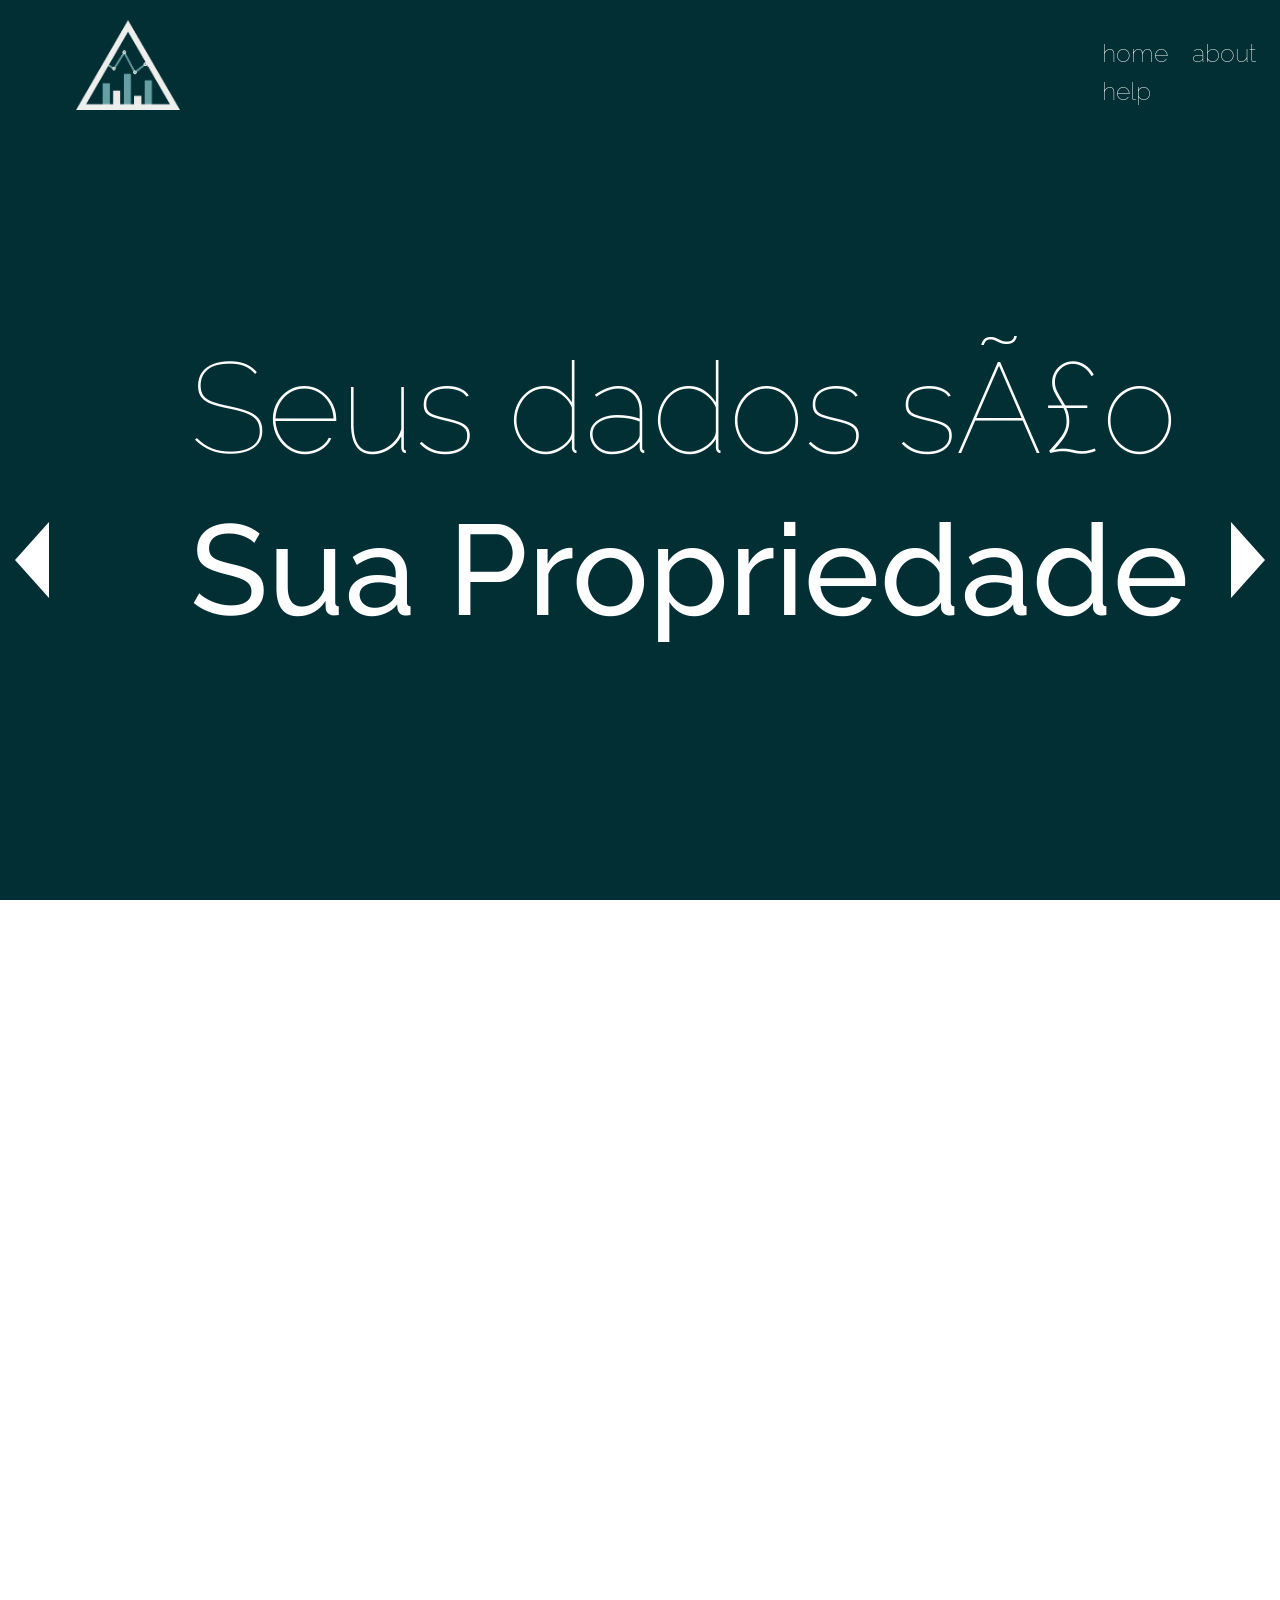
==== index.html @ 15b60ea2 "Initial commit" ====
<!DOCTYPE html><html lang=pt>
<head>
	
	<title>Projeto Site Puc</title>
	<link rel="stylesheet" href="https://stackpath.bootstrapcdn.com/bootstrap/4.3.1/css/bootstrap.min.css" integrity="sha384-ggOyR0iXCbMQv3Xipma34MD+dH/1fQ784/j6cY/iJTQUOhcWr7x9JvoRxT2MZw1T" crossorigin="anonymous">
	<link rel="stylesheet" type="text/css" href="estilos.css">
	<link rel="stylesheet" type="text/css" href="fullPage.js-master/src/fullpage.css">
	<link href="https://fonts.googleapis.com/css?family=Raleway:100,200,400,500,700&display=swap" rel="stylesheet">
	
	<link rel="apple-touch-icon" sizes="57x57" href="icons/apple-icon-57x57.png">
	<link rel="apple-touch-icon" sizes="60x60" href="icons/apple-icon-60x60.png">
	<link rel="apple-touch-icon" sizes="72x72" href="icons/apple-icon-72x72.png">
	<link rel="apple-touch-icon" sizes="76x76" href="icons/apple-icon-76x76.png">
	<link rel="apple-touch-icon" sizes="114x114" href="icons/apple-icon-114x114.png">
	<link rel="apple-touch-icon" sizes="120x120" href="icons/apple-icon-120x120.png">
	<link rel="apple-touch-icon" sizes="144x144" href="icons/apple-icon-144x144.png">
	<link rel="apple-touch-icon" sizes="152x152" href="icons/apple-icon-152x152.png">
	<link rel="apple-touch-icon" sizes="180x180" href="icons/apple-icon-180x180.png">
	<link rel="icon" type="image/png" sizes="192x192"  href="icons/android-icon-192x192.png">
	<link rel="icon" type="image/png" sizes="32x32" href="icons/favicon-32x32.png">
	<link rel="icon" type="image/png" sizes="96x96" href="icons/favicon-96x96.png">
	<link rel="icon" type="image/png" sizes="16x16" href="icons/favicon-16x16.png">
	<link rel="manifest" href="icons/manifest.json">
	<meta name="msapplication-TileColor" content="#ffffff">
	<meta name="msapplication-TileImage" content="icons/ms-icon-144x144.png">
	<meta name="theme-color" content="#ffffff">
	
</head>
<body>

<div class="header row">	
		  <div class="col-6 logo col-xl-2">
			    <img src="logosite.png" class="logo">
		  </div>
		  <div class="col-6 lista xl-9 col-xl-2  offset-xl-8">
				<a class="menul" href="#">home</a>
				<a class="menul" href="#">about</a>
				<a class="menul" href="#">help</a>
		  </div>	
</div>

<div id="fullpage">
	
    <div class="section active" id="section0">
    	

        <div class="slide active" id="slide1">
            <div class="intro">
                <div class="col- cover intro">
	
					<div class="titulo">
						<h1 class="dados">Seus dados são</h1>
						<h1 class="dados2">Sua Propriedade</h1>
					</div>

				</div>	
            </div>
        </div>
        <div class="slide" id="slide2">
            <div class="col- cover">
	
					<div class="titulo">
						<h1 class="dados">Empresas estão te</h1>
						<h1 class="dados2">Espionando</h1>
					</div>

				</div>	
        </div>
        <div class="slide" id="slide3">
            <div class="col- cover">
	
					<div class="titulo">
						<h1 class="dados">Não seja mais uma</h1>
						<h1 class="dados2">Vítima de vazamentos</h1>
					</div>

				</div>	
        </div>

    </div>
	
	<div class="section active" id="section1">
		<div class="row parte2">
		
		<div class="col-6 menu-lateral col-xl-3">
			<div>
				<img src="logosite.png" class="logo-lateral">
			</div>
		<div class="col-6 lista-lateral col-xl-6 offset-xl-2">
			
		  <a class="menu-lateral-l" href="#"><p class="menul-1">home</p></a>
		  <a class="menu-lateral-l" href="#"><p class="menul-2">about</p></a>
		  <a class="menu-lateral-l" href="#"><p class="menul-3">help</p></a>
	
		</div>
			  </div>
				
	<div class="col-6 texto offset-xl-0 col-xl-9"> 
		
	  <div class="topico">
		  <h2 class="col-xl-2 text-center"> Dados </h2>
			
		</div>
	  <h1>O que são dados?</h1>
		
		<div class="subtexto row"> 
		  <p class="col-xl-5">Um dado é o registro do atributo de um ente, objeto ou fenômeno onde registro indica o ato de registrar, ou seja, é a gravação ou a impressão de caracteres ou símbolos que tenham um significado em algum documento ou suporte físico. A palavra Dado vem do latim Datum que usado como substantivo significa "presente" no sentido de algo que foi oferecido ou dado. </p>
		  <p class="col-xl-7"><b> </b></p>
		  <p class="col-xl-5">Existem dois tipos de dados: estruturados e não estruturados. Os dados estruturados, que são dados formatados, organizados em tabelas - linhas e colunas - e são facilmente processados. geralmente é utilizado um sistema gerenciador de banco de dados para armazenar esse tipo de dado, um exemplo são os dados gerados por aplicações empresariais. Os dados não estruturados não possuem uma formatação específica e são mais difíceis de serem processados. Por exemplo, mensagens de email, imagens, documentos de texto, mensagens em redes sociais.</p>
			<div class="col-6 offset-xl-0 col-xl-7"><img src="vetores.png" class="cadeado"></div>
	  </div>
		
  </div>
	
	
		
</div>
	</div>
</div>
	
	

	
	
	

<script src="fullPage.js-master/vendors/easings.min.js"></script>
<script src="fullPage.js-master/vendors/scrolloverflow.min.js"></script>

<script src="fullPage.js-master/src/fullpage.js"></script>
<script>
    var myFullpage = new fullpage('#fullpage', {
        sectionsColor: ['#012F34', '#FFFFF', '#7BAABE', 'whitesmoke', '#ccddff'],
        anchors: ['firstPage', 'secondPage', '3rdPage', '4thpage', 'lastPage'],
        menu: '#menu',
        lazyLoad: true
    });
</script>
</body>
</html>
---- estilos.css ----
body {
	margin: 0;
	margin-top: 0;
	padding: 0;
}

.bloco {
	background: #EFEFEF;
	display: flex;
	flex-direction: row-reverse;
	height: 800px;
}


.cadeado {
	padding-top:76px;
	width: 100%;
}

.dados{
	color: #FFFFFF;
	font-family: Raleway;
	font-weight: 1;
	font-size: 128px;
	padding-left: 190px;
	
}

.dados2{
	color: #FFFFFF;
	font-family: Raleway;
	font-size: 128px;
	margin-bottom: 100px;
	padding-top: -98px;
	font-weight: medium;
	padding-left: 190px;

}

.header {
	background-color: #012F34;
	height: 110px;
	margin: 0;
}

.menul {
	padding-left: 20px;
	padding-top: 20px;
	color: white;
	font-family: Raleway;
	font-size: 25px;
	font-weight: 1;
	text-decoration: none;
}

.menul-1 {
}

.menul-2 {
	padding-top: 70px;
}

.menul-3 {
	padding-top: 70px;
}

.menu-lateral {
	background: #012F34;
	padding-top: 133px;
	height: 1080px;
}

.menu-lateral-l {
	padding-left: 65px;
	color: white;
	font-family: Raleway;
	font-size: 25px;
	font-weight: 1;
	text-decoration: none;
}

.parte2 {

	margin: 0;
}

.logo {
	padding-top: 10px;
	padding-left: 38px;
	height: 100px;
}

.logo-l {
	padding-top: 75px;
}

.logo-lateral {
	height: 100px;
	padding-left: 80px;
	
}

.lista {
	height: 50px;
	padding-top; 20px;
	margin-top: 35px;
	
}

.lista-lateral {
	padding-top: 173px;
	height: 700px;
}

.subtexto {
	font-size: 20px;
	padding-top: 70px;
}

.texto {
	padding-top: 100px;
	font-family: Georgia;
	font-size: 43px;
	padding-left: 100px;
	
}


.texto h1 {
	padding-top: 89px;
}


.titulo {
	align-self: center;
	background: #012F34;
	margin: 0;
	margin-top: 0;
	padding-top: 0px;
	padding-bottom: 40px;
	position: relative;
    top: 0px;
    left: 0px;
	
}

.topico {
	padding-top: 0px;
}

.topico h2 {
	align-self: center;
	background: #94BCC1;
	color: #EFEFEF;
	font-family: Raleway;
	font-size: 45px;
	font-weight: regular;
}
---- fullPage.js-master/src/fullpage.css ----
/*!
 * fullPage 3.0.7
 * https://github.com/alvarotrigo/fullPage.js
 *
 * @license GPLv3 for open source use only
 * or Fullpage Commercial License for commercial use
 * http://alvarotrigo.com/fullPage/pricing/
 *
 * Copyright (C) 2018 http://alvarotrigo.com/fullPage - A project by Alvaro Trigo
 */
html.fp-enabled,
.fp-enabled body {
    margin: 0;
    padding: 0;
    overflow:hidden;

    /*Avoid flicker on slides transitions for mobile phones #336 */
    -webkit-tap-highlight-color: rgba(0,0,0,0);
}
.fp-section {
    position: relative;
    -webkit-box-sizing: border-box; /* Safari<=5 Android<=3 */
    -moz-box-sizing: border-box; /* <=28 */
    box-sizing: border-box;
}
.fp-slide {
    float: left;
}
.fp-slide, .fp-slidesContainer {
    height: 100%;
    display: block;
}
.fp-slides {
    z-index:1;
    height: 100%;
    overflow: hidden;
    position: relative;
    -webkit-transition: all 0.3s ease-out; /* Safari<=6 Android<=4.3 */
    transition: all 0.3s ease-out;
}
.fp-section.fp-table, .fp-slide.fp-table {
    display: table;
    table-layout:fixed;
    width: 100%;
}
.fp-tableCell {
    display: table-cell;
    vertical-align: middle;
    width: 100%;
    height: 100%;
}
.fp-slidesContainer {
    float: left;
    position: relative;
}
.fp-controlArrow {
    -webkit-user-select: none; /* webkit (safari, chrome) browsers */
    -moz-user-select: none; /* mozilla browsers */
    -khtml-user-select: none; /* webkit (konqueror) browsers */
    -ms-user-select: none; /* IE10+ */
    position: absolute;
    z-index: 4;
    top: 50%;
    cursor: pointer;
    width: 0;
    height: 0;
    border-style: solid;
    margin-top: -38px;
    -webkit-transform: translate3d(0,0,0);
    -ms-transform: translate3d(0,0,0);
    transform: translate3d(0,0,0);
}
.fp-controlArrow.fp-prev {
    left: 15px;
    width: 0;
    border-width: 38.5px 34px 38.5px 0;
    border-color: transparent #fff transparent transparent;
}
.fp-controlArrow.fp-next {
    right: 15px;
    border-width: 38.5px 0 38.5px 34px;
    border-color: transparent transparent transparent #fff;
}
.fp-scrollable {
    overflow: hidden;
    position: relative;
}
.fp-scroller{
    overflow: hidden;
}
.iScrollIndicator{
    border: 0 !important;
}
.fp-notransition {
    -webkit-transition: none !important;
    transition: none !important;
}
#fp-nav {
    position: fixed;
    z-index: 100;
    margin-top: -32px;
    top: 50%;
    opacity: 1;
    -webkit-transform: translate3d(0,0,0);
}
#fp-nav.fp-right {
    right: 17px;
}
#fp-nav.fp-left {
    left: 17px;
}
.fp-slidesNav{
    position: absolute;
    z-index: 4;
    opacity: 1;
    -webkit-transform: translate3d(0,0,0);
    -ms-transform: translate3d(0,0,0);
    transform: translate3d(0,0,0);
    left: 0 !important;
    right: 0;
    margin: 0 auto !important;
}
.fp-slidesNav.fp-bottom {
    bottom: 17px;
}
.fp-slidesNav.fp-top {
    top: 17px;
}
#fp-nav ul,
.fp-slidesNav ul {
  margin: 0;
  padding: 0;
}
#fp-nav ul li,
.fp-slidesNav ul li {
    display: block;
    width: 14px;
    height: 13px;
    margin: 7px;
    position:relative;
}
.fp-slidesNav ul li {
    display: inline-block;
}
#fp-nav ul li a,
.fp-slidesNav ul li a {
    display: block;
    position: relative;
    z-index: 1;
    width: 100%;
    height: 100%;
    cursor: pointer;
    text-decoration: none;
}
#fp-nav ul li a.active span,
.fp-slidesNav ul li a.active span,
#fp-nav ul li:hover a.active span,
.fp-slidesNav ul li:hover a.active span{
    height: 12px;
    width: 12px;
    margin: -6px 0 0 -6px;
    border-radius: 100%;
 }
#fp-nav ul li a span,
.fp-slidesNav ul li a span {
    border-radius: 50%;
    position: absolute;
    z-index: 1;
    height: 4px;
    width: 4px;
    border: 0;
    background: #333;
    left: 50%;
    top: 50%;
    margin: -2px 0 0 -2px;
    -webkit-transition: all 0.1s ease-in-out;
    -moz-transition: all 0.1s ease-in-out;
    -o-transition: all 0.1s ease-in-out;
    transition: all 0.1s ease-in-out;
}
#fp-nav ul li:hover a span,
.fp-slidesNav ul li:hover a span{
    width: 10px;
    height: 10px;
    margin: -5px 0px 0px -5px;
}
#fp-nav ul li .fp-tooltip {
    position: absolute;
    top: -2px;
    color: #fff;
    font-size: 14px;
    font-family: arial, helvetica, sans-serif;
    white-space: nowrap;
    max-width: 220px;
    overflow: hidden;
    display: block;
    opacity: 0;
    width: 0;
    cursor: pointer;
}
#fp-nav ul li:hover .fp-tooltip,
#fp-nav.fp-show-active a.active + .fp-tooltip {
    -webkit-transition: opacity 0.2s ease-in;
    transition: opacity 0.2s ease-in;
    width: auto;
    opacity: 1;
}
#fp-nav ul li .fp-tooltip.fp-right {
    right: 20px;
}
#fp-nav ul li .fp-tooltip.fp-left {
    left: 20px;
}
.fp-auto-height.fp-section,
.fp-auto-height .fp-slide,
.fp-auto-height .fp-tableCell{
    height: auto !important;
}

.fp-responsive .fp-auto-height-responsive.fp-section,
.fp-responsive .fp-auto-height-responsive .fp-slide,
.fp-responsive .fp-auto-height-responsive .fp-tableCell {
    height: auto !important;
}

/*Only display content to screen readers*/
.fp-sr-only{
    position: absolute;
    width: 1px;
    height: 1px;
    padding: 0;
    overflow: hidden;
    clip: rect(0, 0, 0, 0);
    white-space: nowrap;
    border: 0;
}
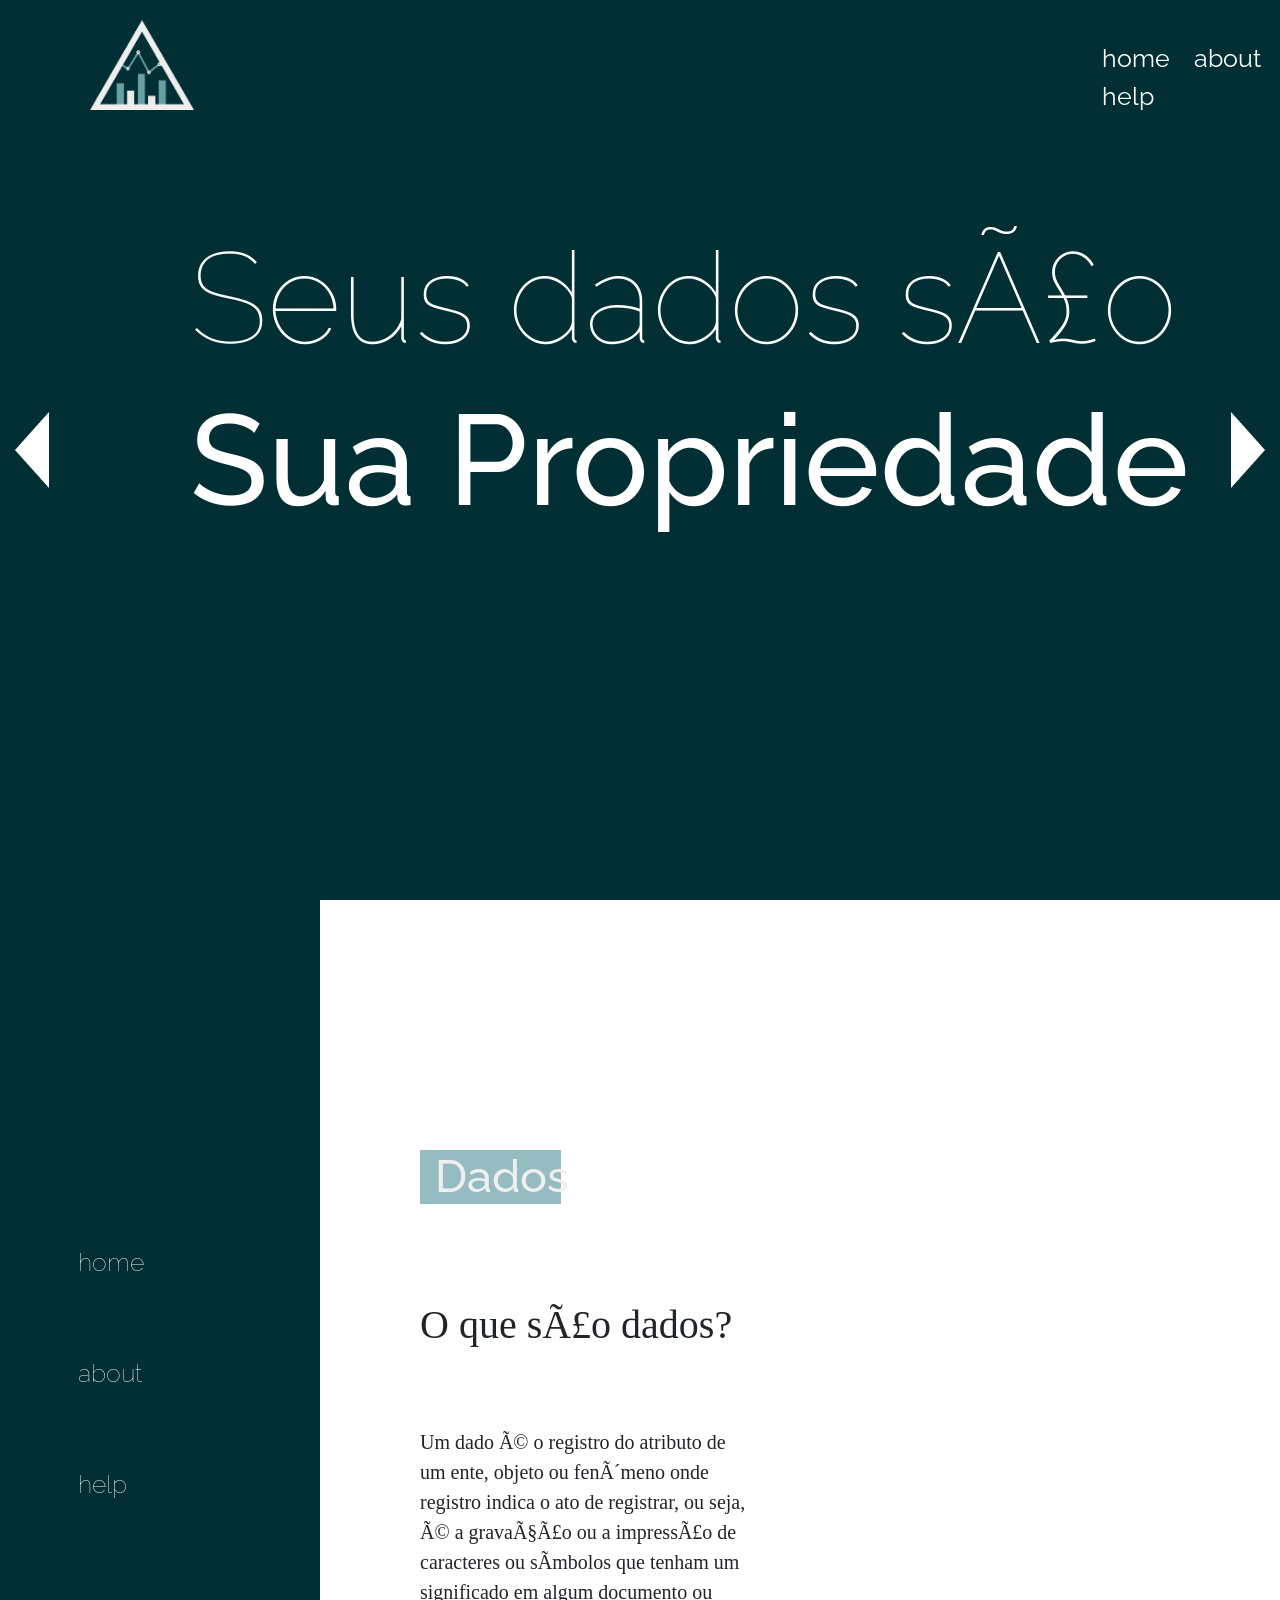
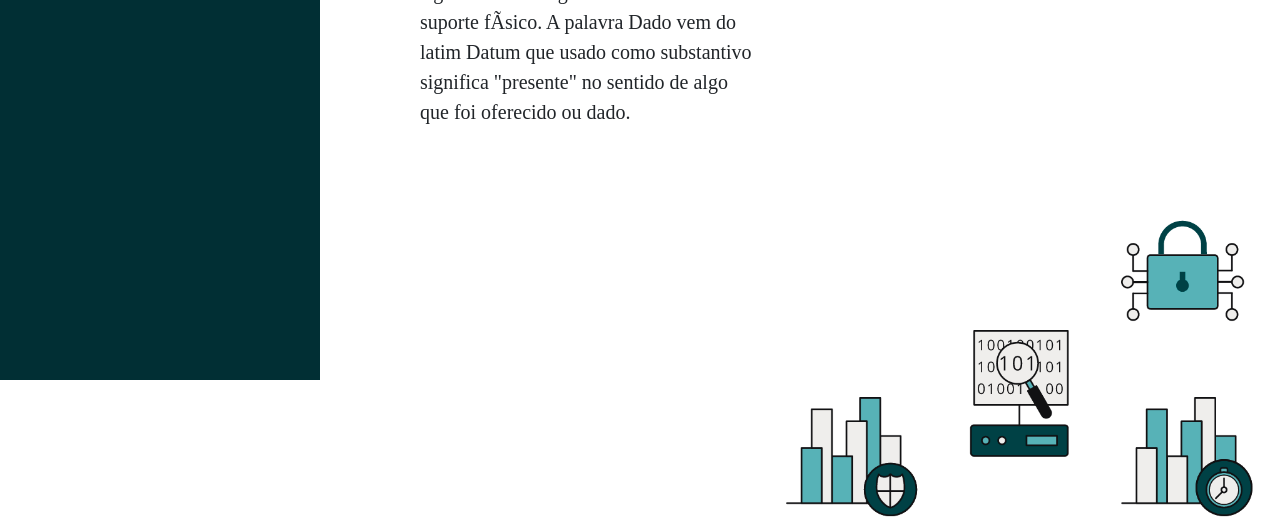
==== commit 96c2bd7b: "Melhorias na organização e no layout" ====
--- a/index.html
+++ b/index.html
@@ -26,21 +26,20 @@
 	<meta name="theme-color" content="#ffffff">
 	
 </head>
-<body>
+<body class="dragscroll">
 
-<div class="header row">	
+<div class="header row" id="header">	
 		  <div class="col-6 logo col-xl-2">
-			    <img src="logosite.png" class="logo">
+			    <img src="img/logosite.png" class="logo">
 		  </div>
 		  <div class="col-6 lista xl-9 col-xl-2  offset-xl-8">
 				<a class="menul" href="#">home</a>
-				<a class="menul" href="#">about</a>
+				<a class="menul" href="#secondPage">about</a>
 				<a class="menul" href="#">help</a>
 		  </div>	
 </div>
 
 <div id="fullpage">
-	
     <div class="section active" id="section0">
     	
 
@@ -83,9 +82,6 @@
 		<div class="row parte2">
 		
 		<div class="col-6 menu-lateral col-xl-3">
-			<div>
-				<img src="logosite.png" class="logo-lateral">
-			</div>
 		<div class="col-6 lista-lateral col-xl-6 offset-xl-2">
 			
 		  <a class="menu-lateral-l" href="#"><p class="menul-1">home</p></a>
@@ -102,12 +98,11 @@
 			
 		</div>
 	  <h1>O que são dados?</h1>
-		
 		<div class="subtexto row"> 
 		  <p class="col-xl-5">Um dado é o registro do atributo de um ente, objeto ou fenômeno onde registro indica o ato de registrar, ou seja, é a gravação ou a impressão de caracteres ou símbolos que tenham um significado em algum documento ou suporte físico. A palavra Dado vem do latim Datum que usado como substantivo significa "presente" no sentido de algo que foi oferecido ou dado. </p>
 		  <p class="col-xl-7"><b> </b></p>
-		  <p class="col-xl-5">Existem dois tipos de dados: estruturados e não estruturados. Os dados estruturados, que são dados formatados, organizados em tabelas - linhas e colunas - e são facilmente processados. geralmente é utilizado um sistema gerenciador de banco de dados para armazenar esse tipo de dado, um exemplo são os dados gerados por aplicações empresariais. Os dados não estruturados não possuem uma formatação específica e são mais difíceis de serem processados. Por exemplo, mensagens de email, imagens, documentos de texto, mensagens em redes sociais.</p>
-			<div class="col-6 offset-xl-0 col-xl-7"><img src="vetores.png" class="cadeado"></div>
+		  <p class="col-xl-5"></p>
+			<div class="col-6 offset-xl-0 col-xl-7"><img src="img/vetores.png" class="cadeado"></div>
 	  </div>
 		
   </div>
@@ -126,15 +121,31 @@
 
 <script src="fullPage.js-master/vendors/easings.min.js"></script>
 <script src="fullPage.js-master/vendors/scrolloverflow.min.js"></script>
+<script src="fullPage.js-master/dist/fullpage.dragAndMove.min.js"></script>
+<script src="fullPage.js-master/dist/fullpage.extensions.min.js"></script>
 
 <script src="fullPage.js-master/src/fullpage.js"></script>
 <script>
     var myFullpage = new fullpage('#fullpage', {
+        dragAndMoveKey: 'a2d1c3Rhdm8uZ2l0aHViLmlvX1dNeFpISmhaMEZ1WkUxdmRtVT1ZZDI=',
+        dragAndMove: true,
         sectionsColor: ['#012F34', '#FFFFF', '#7BAABE', 'whitesmoke', '#ccddff'],
         anchors: ['firstPage', 'secondPage', '3rdPage', '4thpage', 'lastPage'],
         menu: '#menu',
-        lazyLoad: true
+        lazyLoad: true,
+        showActiveTooltip: true,
+        scrollBar: true,
+        keyboardScrolling: true,
+        controlArrows: true,
+        recordHistory: true,
+        navigationTooltips: ['firstSlide', 'secondSlide'],
+        showActiveTooltip: true,
     });
 </script>
+    
+    
+
+    
+
 </body>
 </html>
--- a/estilos.css
+++ b/estilos.css
@@ -1,4 +1,5 @@
 body {
+    cursor: default;
 	margin: 0;
 	margin-top: 0;
 	padding: 0;
@@ -37,31 +38,46 @@
 
 }
 
+#fp-nav{
+    color: #94BCC1;
+}
+
 .header {
 	background-color: #012F34;
+    width: 100%;
+    z-index:9;
+    padding: 20px 0 0 0;
+    position: fixed;
 	height: 110px;
 	margin: 0;
+    
 }
 
 .menul {
 	padding-left: 20px;
-	padding-top: 20px;
+	padding-top: 10px;
 	color: white;
 	font-family: Raleway;
 	font-size: 25px;
-	font-weight: 1;
+	font-weight: 390;
 	text-decoration: none;
+}
+
+.lista a:hover {
+    color: white;
+    font-weight: 500;
+    text-decoration: none;
 }
 
 .menul-1 {
 }
 
 .menul-2 {
-	padding-top: 70px;
+	padding-top: 20px;
 }
 
 .menul-3 {
-	padding-top: 70px;
+	padding-top: 20px;
 }
 
 .menu-lateral {
@@ -79,31 +95,30 @@
 	text-decoration: none;
 }
 
+.nav {
+    color: aqua; 
+}
+
 .parte2 {
 
 	margin: 0;
 }
 
 .logo {
-	padding-top: 10px;
-	padding-left: 38px;
-	height: 100px;
+    margin-top: 0px;
+	padding-top: 0px;
+	padding-left: 45px;
+	height: 90px;
 }
-
 .logo-l {
 	padding-top: 75px;
 }
 
-.logo-lateral {
-	height: 100px;
-	padding-left: 80px;
-	
-}
 
 .lista {
 	height: 50px;
-	padding-top; 20px;
-	margin-top: 35px;
+	padding-top; 10px;
+	margin-top: 20px;
 	
 }
 
@@ -133,7 +148,7 @@
 
 .titulo {
 	align-self: center;
-	background: #012F34;
+
 	margin: 0;
 	margin-top: 0;
 	padding-top: 0px;
@@ -145,6 +160,7 @@
 }
 
 .topico {
+    margin-top: 150px;
 	padding-top: 0px;
 }
 
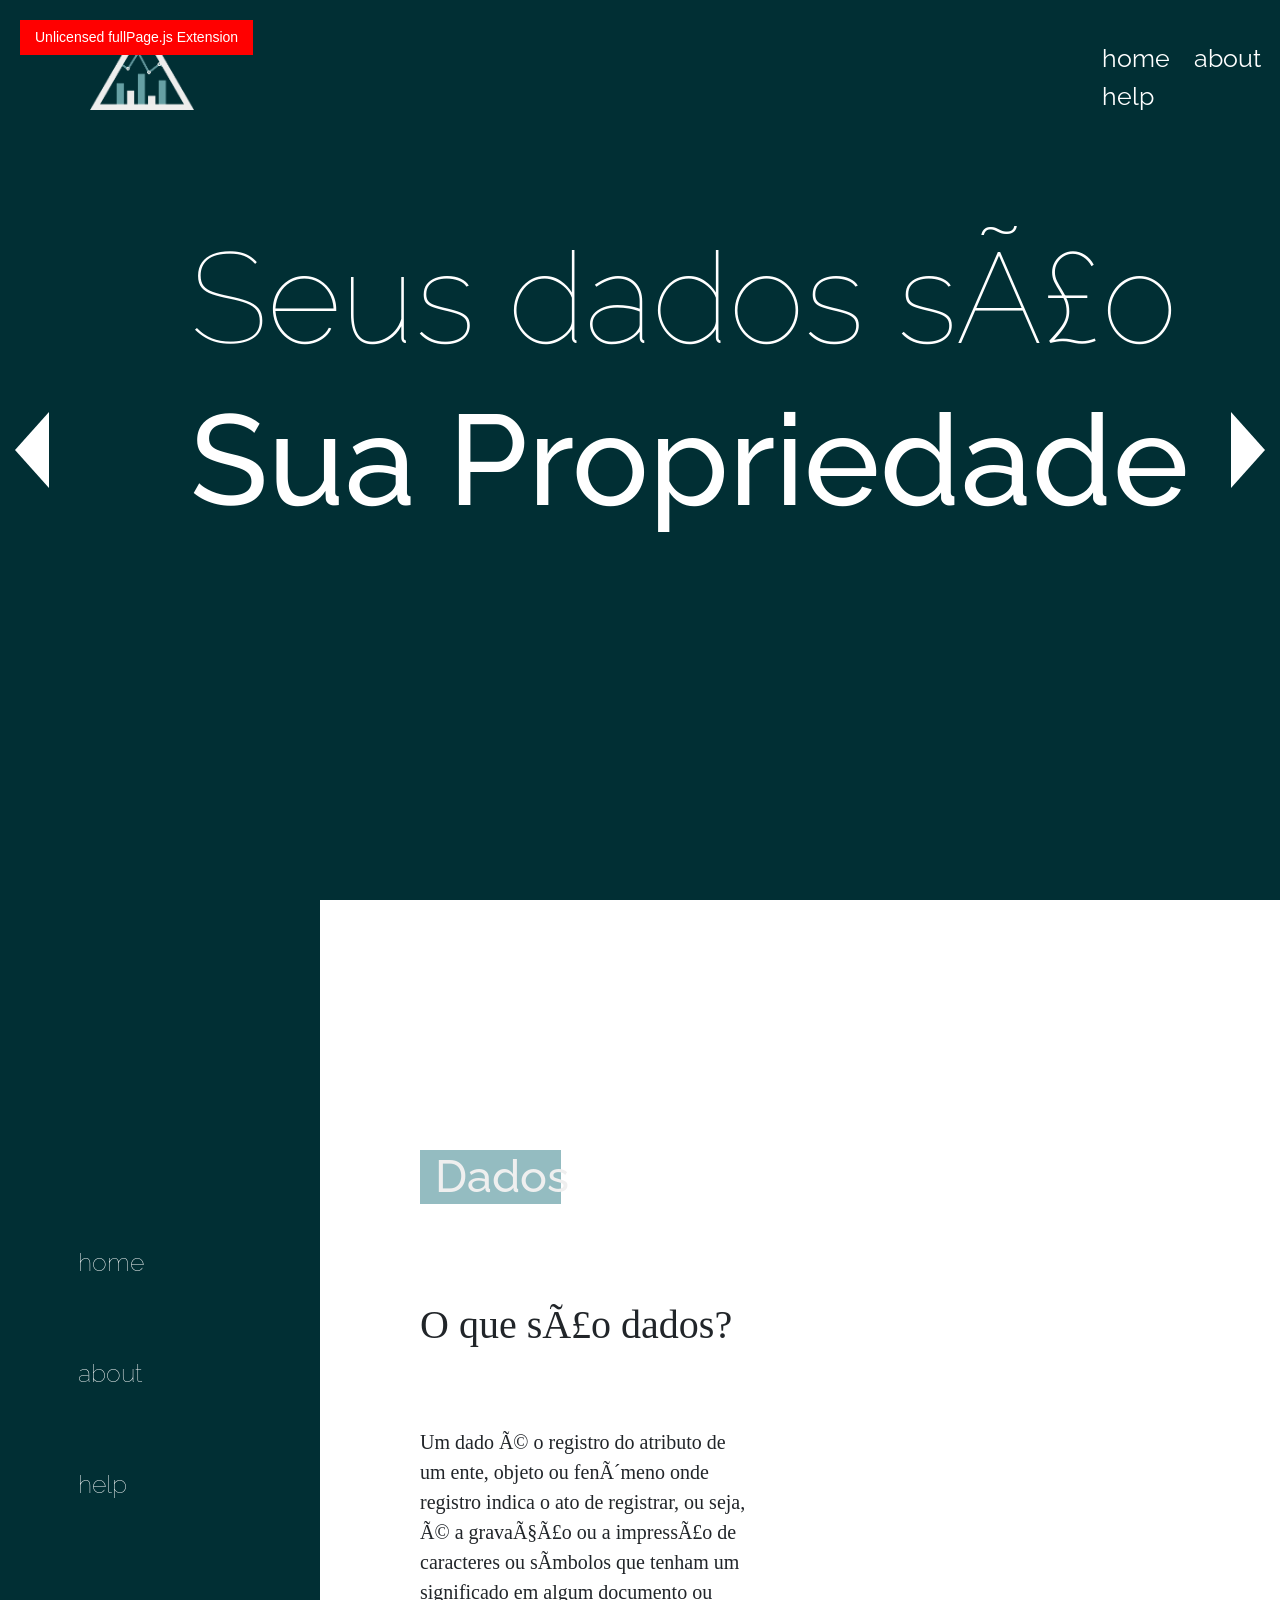
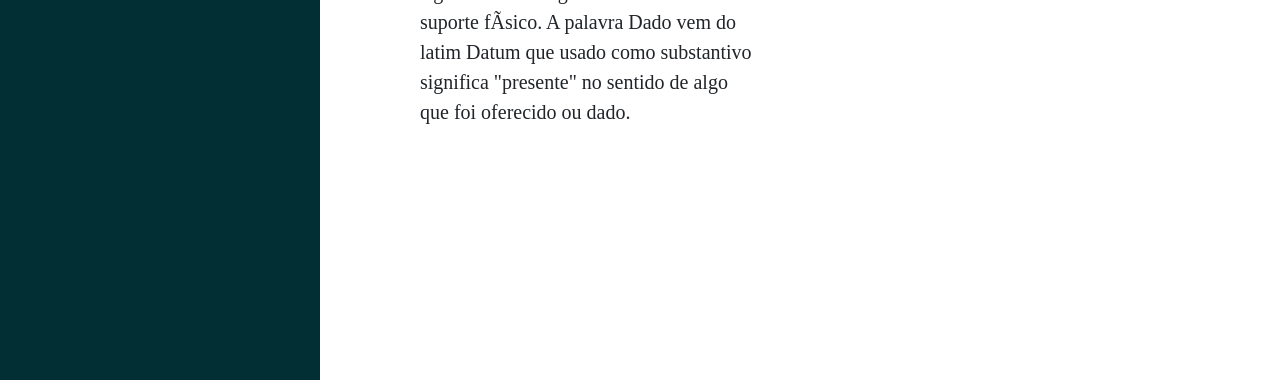
==== commit e18a8f68: "Update index.html" ====
--- a/index.html
+++ b/index.html
@@ -102,7 +102,7 @@
 		  <p class="col-xl-5">Um dado é o registro do atributo de um ente, objeto ou fenômeno onde registro indica o ato de registrar, ou seja, é a gravação ou a impressão de caracteres ou símbolos que tenham um significado em algum documento ou suporte físico. A palavra Dado vem do latim Datum que usado como substantivo significa "presente" no sentido de algo que foi oferecido ou dado. </p>
 		  <p class="col-xl-7"><b> </b></p>
 		  <p class="col-xl-5"></p>
-			<div class="col-6 offset-xl-0 col-xl-7"><img src="img/vetores.png" class="cadeado"></div>
+			<div class="col-6 offset-xl-0 col-xl-7"><img src="" class="cadeado"></div>
 	  </div>
 		
   </div>
@@ -124,11 +124,10 @@
 <script src="fullPage.js-master/dist/fullpage.dragAndMove.min.js"></script>
 <script src="fullPage.js-master/dist/fullpage.extensions.min.js"></script>
 
-<script src="fullPage.js-master/src/fullpage.js"></script>
 <script>
     var myFullpage = new fullpage('#fullpage', {
+        dragAndMove: true,
         dragAndMoveKey: 'a2d1c3Rhdm8uZ2l0aHViLmlvX1dNeFpISmhaMEZ1WkUxdmRtVT1ZZDI=',
-        dragAndMove: true,
         sectionsColor: ['#012F34', '#FFFFF', '#7BAABE', 'whitesmoke', '#ccddff'],
         anchors: ['firstPage', 'secondPage', '3rdPage', '4thpage', 'lastPage'],
         menu: '#menu',
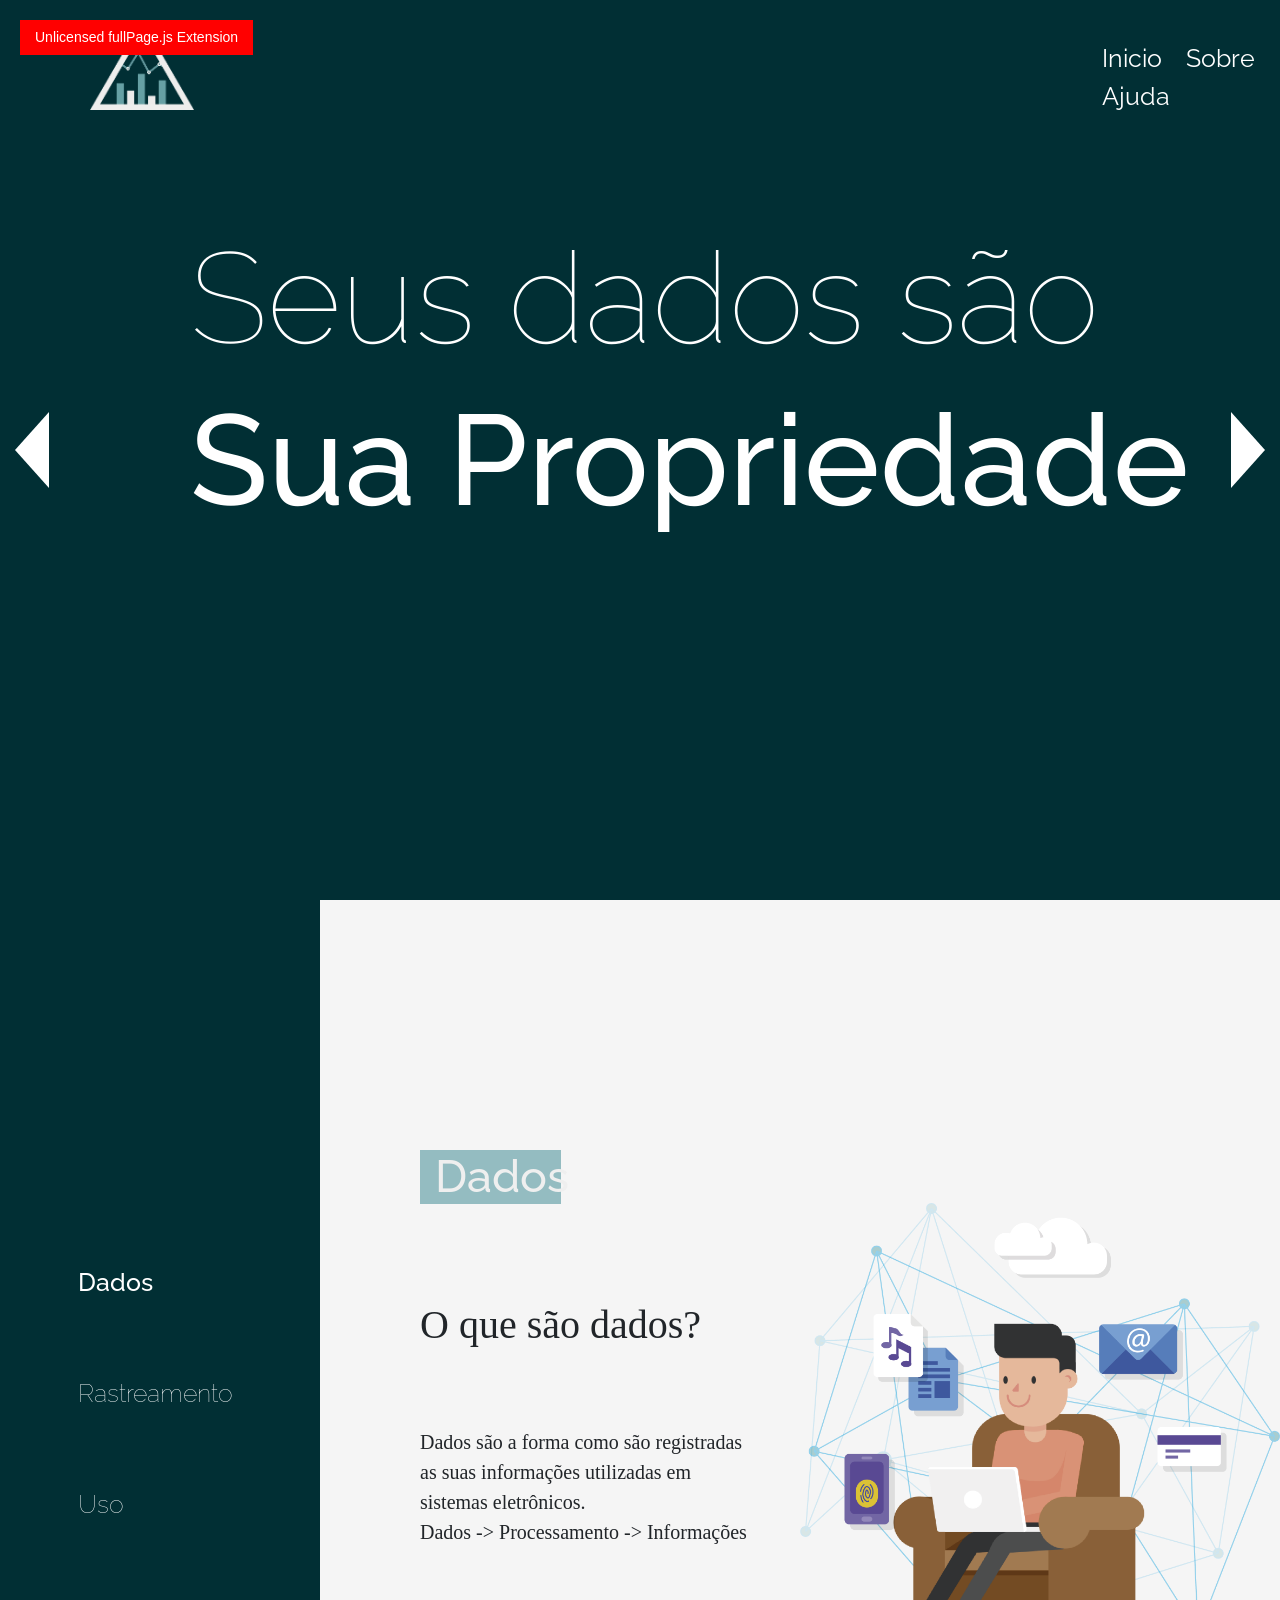
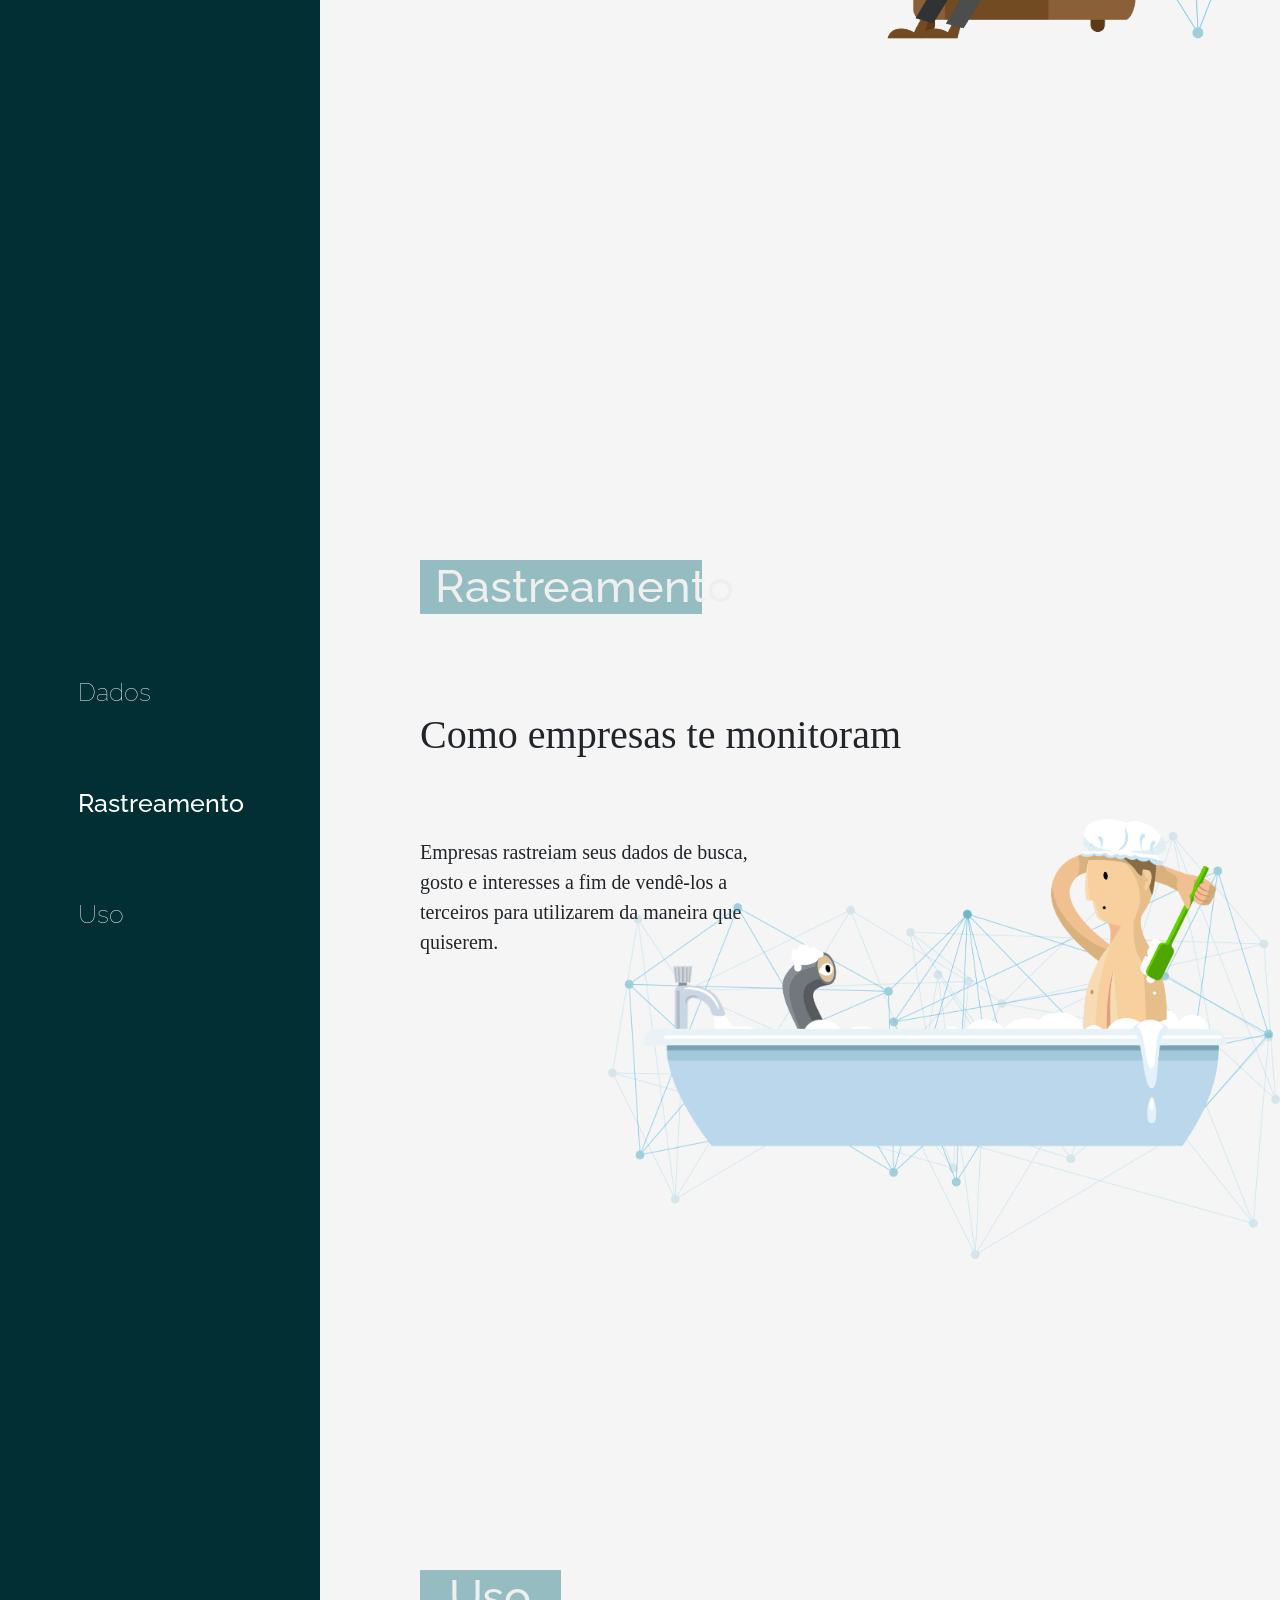
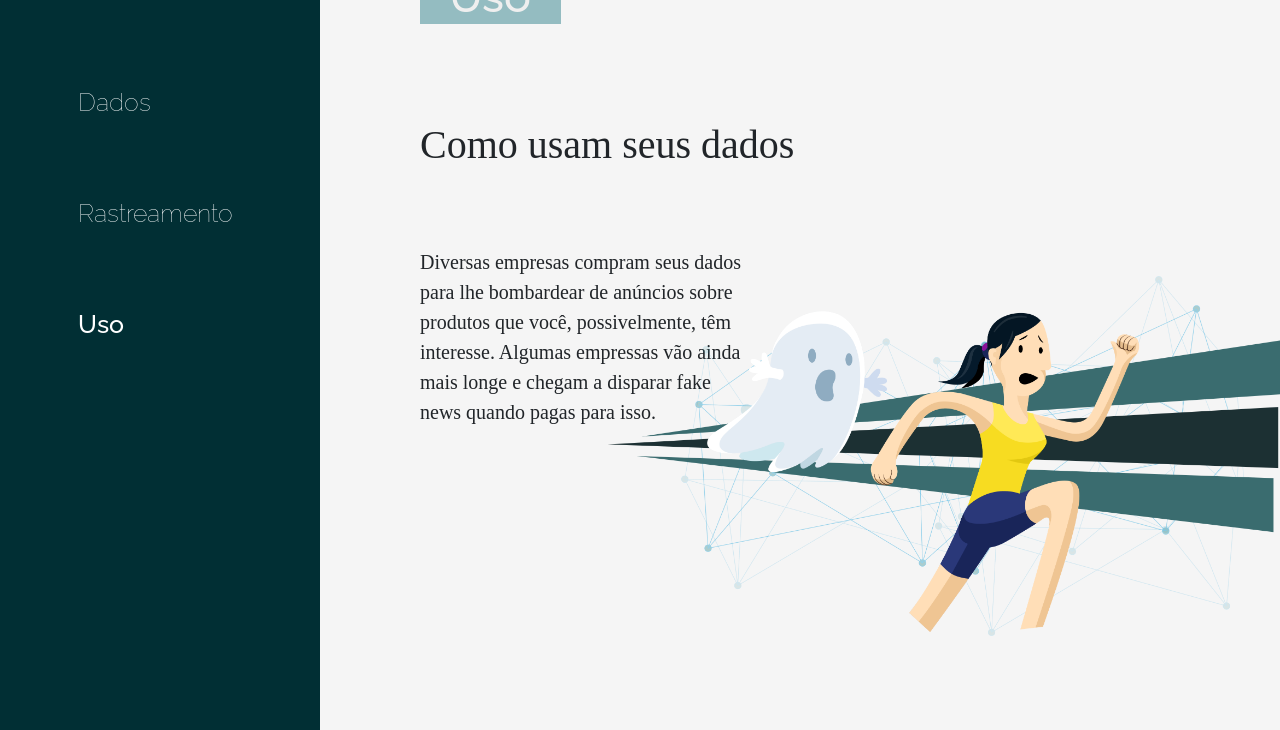
==== commit 1ff002d8: "Versão para a tutoria" ====
--- a/index.html
+++ b/index.html
@@ -1,5 +1,6 @@
 <!DOCTYPE html><html lang=pt>
 <head>
+    <meta charset="utf-8"/>
 	
 	<title>Projeto Site Puc</title>
 	<link rel="stylesheet" href="https://stackpath.bootstrapcdn.com/bootstrap/4.3.1/css/bootstrap.min.css" integrity="sha384-ggOyR0iXCbMQv3Xipma34MD+dH/1fQ784/j6cY/iJTQUOhcWr7x9JvoRxT2MZw1T" crossorigin="anonymous">
@@ -26,16 +27,16 @@
 	<meta name="theme-color" content="#ffffff">
 	
 </head>
-<body class="dragscroll">
+<body>
 
 <div class="header row" id="header">	
 		  <div class="col-6 logo col-xl-2">
-			    <img src="img/logosite.png" class="logo">
+			    <img src="img/logosite.png" class="logo" alt="logo do site">
 		  </div>
 		  <div class="col-6 lista xl-9 col-xl-2  offset-xl-8">
-				<a class="menul" href="#">home</a>
-				<a class="menul" href="#secondPage">about</a>
-				<a class="menul" href="#">help</a>
+				<a class="menul" href="#firstPage">Inicio</a>
+				<a class="menul" href="#secondPage">Sobre</a>
+				<a class="menul" href="#">Ajuda</a>
 		  </div>	
 </div>
 
@@ -82,11 +83,11 @@
 		<div class="row parte2">
 		
 		<div class="col-6 menu-lateral col-xl-3">
-		<div class="col-6 lista-lateral col-xl-6 offset-xl-2">
-			
-		  <a class="menu-lateral-l" href="#"><p class="menul-1">home</p></a>
-		  <a class="menu-lateral-l" href="#"><p class="menul-2">about</p></a>
-		  <a class="menu-lateral-l" href="#"><p class="menul-3">help</p></a>
+		<div class="col-6 lista-lateral lista col-xl-6 offset-xl-2">
+			
+		  <a class="menu-lateral-l" href="#secondPage"><p class="menul-1" style="font-weight: 500">Dados</p></a>
+		  <a class="menu-lateral-l" href="#3rdPage"><p class="menul-2">Rastreamento</p></a>
+		  <a class="menu-lateral-l" href="#4thpage"><p class="menul-3">Uso</p></a>
 	
 		</div>
 			  </div>
@@ -97,12 +98,12 @@
 		  <h2 class="col-xl-2 text-center"> Dados </h2>
 			
 		</div>
-	  <h1>O que são dados?</h1>
+	  <div class="col-cl-5"><h1>O que são dados?</h1></div>
 		<div class="subtexto row"> 
-		  <p class="col-xl-5">Um dado é o registro do atributo de um ente, objeto ou fenômeno onde registro indica o ato de registrar, ou seja, é a gravação ou a impressão de caracteres ou símbolos que tenham um significado em algum documento ou suporte físico. A palavra Dado vem do latim Datum que usado como substantivo significa "presente" no sentido de algo que foi oferecido ou dado. </p>
-		  <p class="col-xl-7"><b> </b></p>
-		  <p class="col-xl-5"></p>
-			<div class="col-6 offset-xl-0 col-xl-7"><img src="" class="cadeado"></div>
+		  <p class="col-xl-5">Dados são a forma como são registradas as suas informações utilizadas em sistemas eletrônicos. <br> Dados -> Processamento -> Informações </p>
+          
+          <div><img src="img/ilu1.png" class="ilu1" alt="Pessoa utilizando um notebook e em sua volta encontram-se representações dos seus dados digitais"></div>
+			
 	  </div>
 		
   </div>
@@ -110,7 +111,77 @@
 	
 		
 </div>
-	</div>
+</div>
+    
+    	<div class="section active" id="section2">
+		<div class="row parte2">
+		
+		<div class="col-6 menu-lateral col-xl-3">
+		<div class="col-6 lista-lateral lista col-xl-6 offset-xl-2">
+			
+		  <a class="menu-lateral-l" href="#secondPage"><p class="menul-1">Dados</p></a>
+		  <a class="menu-lateral-l" href="#3rdPage"><p class="menul-2" style="font-weight: 500">Rastreamento</p></a>
+		  <a class="menu-lateral-l" href="#4thpage"><p class="menul-3">Uso</p></a>
+	
+		</div>
+			  </div>
+				
+	<div class="col-6 texto offset-xl-0 col-xl-9"> 
+		
+	  <div class="topico">
+		  <h2 class="col-xl-4 text-center"> Rastreamento </h2>
+			
+		</div>
+	  <div class="col-cl-5"><h1>Como empresas te monitoram</h1></div>
+		<div class="subtexto row"> 
+		  <p class="col-xl-5">Empresas rastreiam seus dados de busca, gosto e interesses a fim de vendê-los a terceiros para utilizarem da maneira que quiserem. </p>
+          
+          <div><img src="img/ilu2.png" class="ilu2" alt="Pessoa tomando banho e na banheira é possivel ver um periscópio a observando"></div>
+			
+	  </div>
+		
+  </div>
+	
+	
+		
+    </div>
+</div>
+    
+    
+    	<div class="section active" id="section3">
+		<div class="row parte2">
+		
+		<div class="col-6 menu-lateral col-xl-3">
+		<div class="col-6 lista-lateral lista col-xl-6 offset-xl-2">
+			
+		  <a class="menu-lateral-l" href="#secondPage"><p class="menul-1">Dados</p></a>
+		  <a class="menu-lateral-l" href="#3rdPage"><p class="menul-2">Rastreamento</p></a>
+		  <a class="menu-lateral-l" href="#4thpage"><p class="menul-3" style="font-weight: 500">Uso</p></a>
+	
+		</div>
+			  </div>
+				
+	<div class="col-6 texto offset-xl-0 col-xl-9"> 
+		
+	  <div class="topico">
+		  <h2 class="col-xl-2 text-center"> Uso </h2>
+			
+		</div>
+	  <div class="col-cl-5"><h1>Como usam seus dados</h1></div>
+		<div class="subtexto row"> 
+		  <p class="col-xl-5">Diversas empresas compram seus dados para lhe bombardear de anúncios sobre produtos que você, possivelmente, têm interesse. Algumas empressas vão ainda mais longe e chegam a disparar fake news quando pagas para isso. </p>
+          
+          <div><img src="img/ilu3.png" class="ilu3" alt="Pessoa correndo desesperada de um fantasma que está lhe perseguindo"></div>
+			
+	  </div>
+		
+    </div>
+	
+	
+		
+            </div>
+    </div>
+    
 </div>
 	
 	
@@ -128,7 +199,7 @@
     var myFullpage = new fullpage('#fullpage', {
         dragAndMove: true,
         dragAndMoveKey: 'a2d1c3Rhdm8uZ2l0aHViLmlvX1dNeFpISmhaMEZ1WkUxdmRtVT1ZZDI=',
-        sectionsColor: ['#012F34', '#FFFFF', '#7BAABE', 'whitesmoke', '#ccddff'],
+        sectionsColor: ['#012F34', 'whitesmoke', 'whitesmoke', 'whitesmoke', '#ccddff'],
         anchors: ['firstPage', 'secondPage', '3rdPage', '4thpage', 'lastPage'],
         menu: '#menu',
         lazyLoad: true,
--- a/estilos.css
+++ b/estilos.css
@@ -1,5 +1,4 @@
 body {
-    cursor: default;
 	margin: 0;
 	margin-top: 0;
 	padding: 0;
@@ -13,10 +12,6 @@
 }
 
 
-.cadeado {
-	padding-top:76px;
-	width: 100%;
-}
 
 .dados{
 	color: #FFFFFF;
@@ -53,6 +48,27 @@
     
 }
 
+.ilu1 {
+    position: absolute;
+    left: 50%;
+    top: 30%;
+	width: 50%;
+}
+
+.ilu2 {
+    position: absolute;
+    left: 30%;
+    top: 50%;
+	width: 70%;
+}
+
+.ilu3 {
+    position: absolute;
+    left: 30%;
+    top: 55%;
+	width: 70%;
+}
+
 .menul {
 	padding-left: 20px;
 	padding-top: 10px;
@@ -83,7 +99,7 @@
 .menu-lateral {
 	background: #012F34;
 	padding-top: 133px;
-	height: 1080px;
+	height: 1010px;
 }
 
 .menu-lateral-l {
@@ -130,6 +146,7 @@
 .subtexto {
 	font-size: 20px;
 	padding-top: 70px;
+   
 }
 
 .texto {
@@ -137,7 +154,7 @@
 	font-family: Georgia;
 	font-size: 43px;
 	padding-left: 100px;
-	
+
 }
 
 
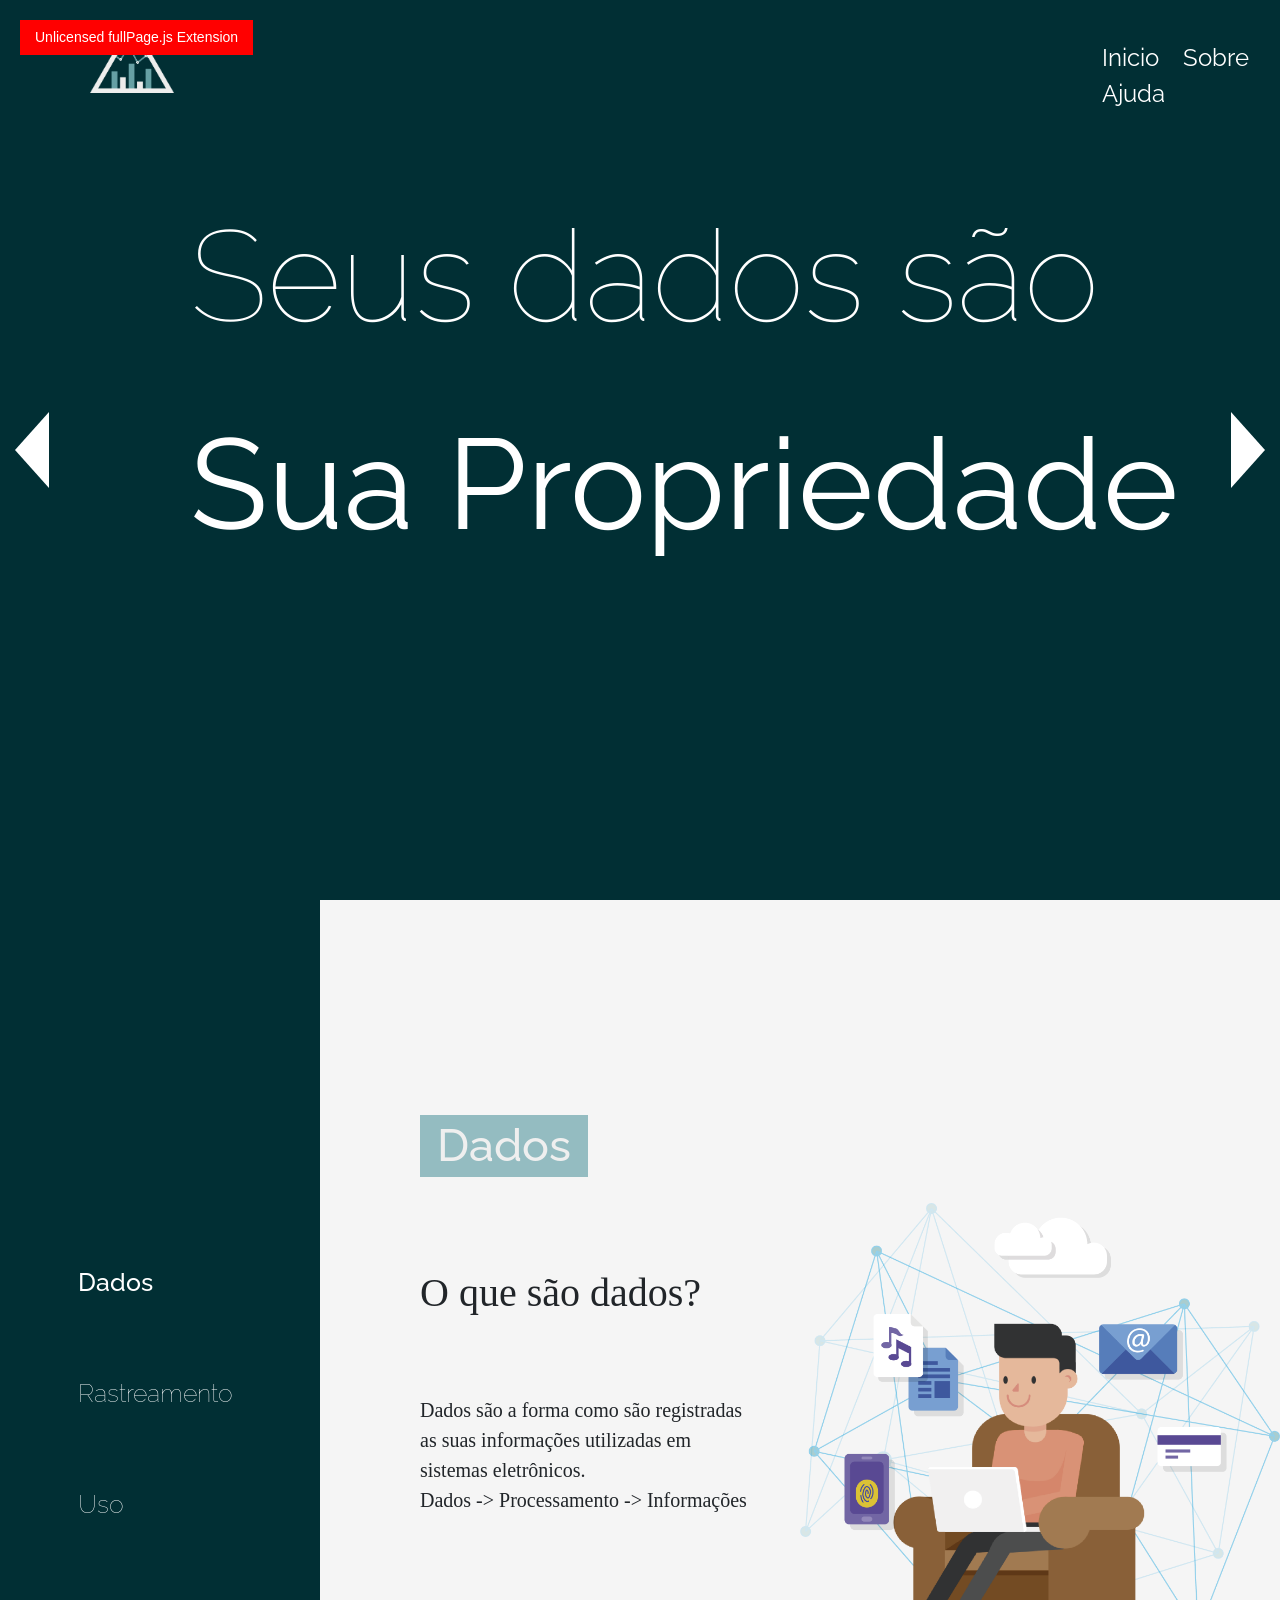
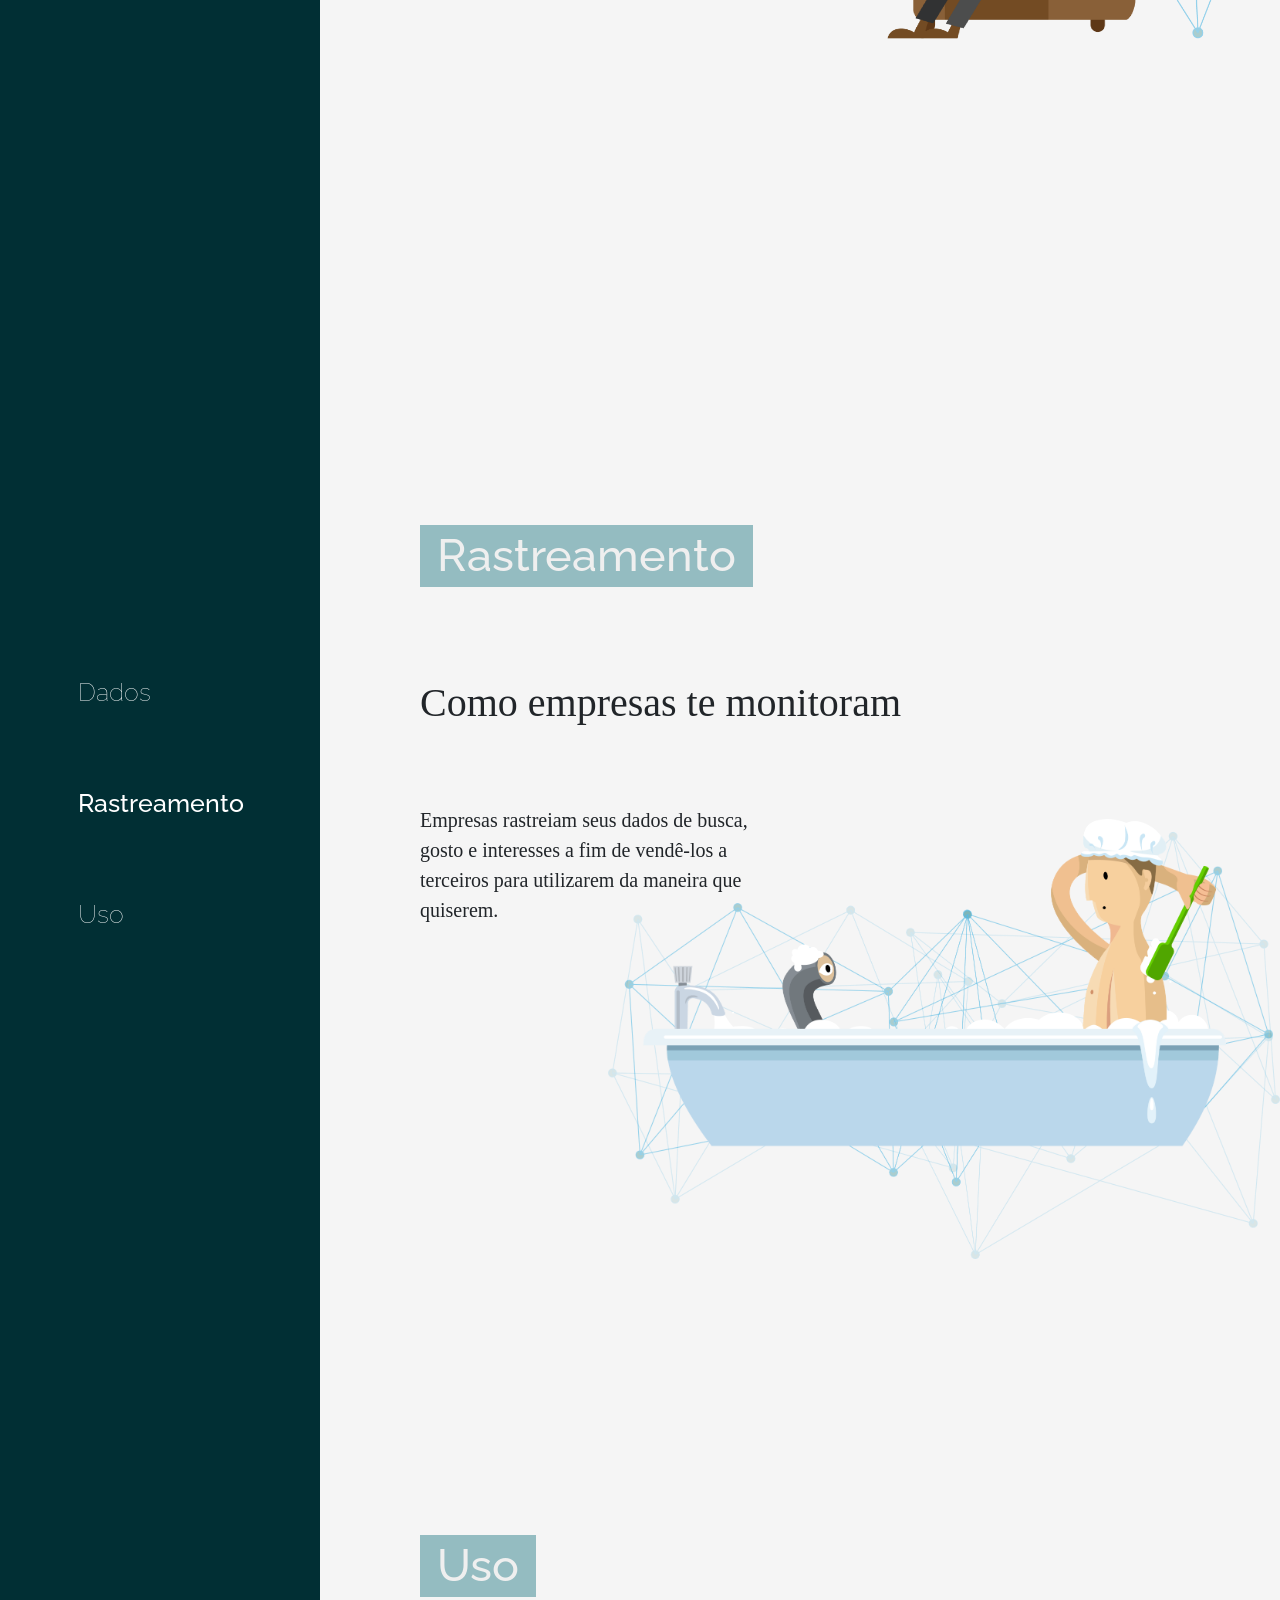
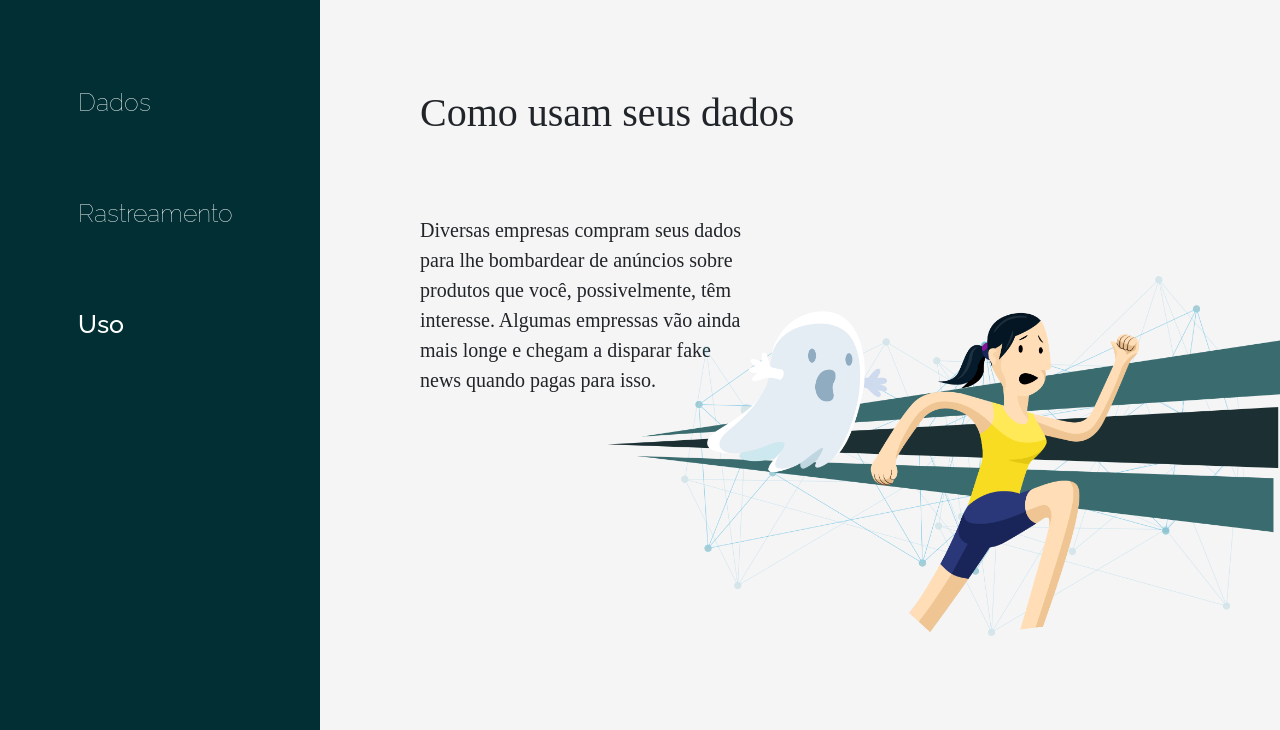
==== commit 50f29168: "Versão para entrega final" ====
--- a/index.html
+++ b/index.html
@@ -1,12 +1,13 @@
 <!DOCTYPE html><html lang=pt>
 <head>
+	<title>Projeto Site Puc</title>
     <meta charset="utf-8"/>
-	
-	<title>Projeto Site Puc</title>
 	<link rel="stylesheet" href="https://stackpath.bootstrapcdn.com/bootstrap/4.3.1/css/bootstrap.min.css" integrity="sha384-ggOyR0iXCbMQv3Xipma34MD+dH/1fQ784/j6cY/iJTQUOhcWr7x9JvoRxT2MZw1T" crossorigin="anonymous">
 	<link rel="stylesheet" type="text/css" href="estilos.css">
 	<link rel="stylesheet" type="text/css" href="fullPage.js-master/src/fullpage.css">
 	<link href="https://fonts.googleapis.com/css?family=Raleway:100,200,400,500,700&display=swap" rel="stylesheet">
+    <link href="https://unpkg.com/aos@2.3.1/dist/aos.css" rel="stylesheet">
+
 	
 	<link rel="apple-touch-icon" sizes="57x57" href="icons/apple-icon-57x57.png">
 	<link rel="apple-touch-icon" sizes="60x60" href="icons/apple-icon-60x60.png">
@@ -34,9 +35,9 @@
 			    <img src="img/logosite.png" class="logo" alt="logo do site">
 		  </div>
 		  <div class="col-6 lista xl-9 col-xl-2  offset-xl-8">
-				<a class="menul" href="#firstPage">Inicio</a>
-				<a class="menul" href="#secondPage">Sobre</a>
-				<a class="menul" href="#">Ajuda</a>
+				<a class="menul" href="#Home">Inicio</a>
+				<a class="menul" href="#Dados">Sobre</a>
+				<a class="menul" href="help.html">Ajuda</a>
 		  </div>	
 </div>
 
@@ -49,8 +50,8 @@
                 <div class="col- cover intro">
 	
 					<div class="titulo">
-						<h1 class="dados">Seus dados são</h1>
-						<h1 class="dados2">Sua Propriedade</h1>
+						<p class="dados">Seus dados são</p>
+						<p class="dados2">Sua Propriedade</p>
 					</div>
 
 				</div>	
@@ -60,8 +61,8 @@
             <div class="col- cover">
 	
 					<div class="titulo">
-						<h1 class="dados">Empresas estão te</h1>
-						<h1 class="dados2">Espionando</h1>
+						<p class="dados">Empresas estão te</p>
+						<p class="dados2">Espionando</p>
 					</div>
 
 				</div>	
@@ -70,8 +71,8 @@
             <div class="col- cover">
 	
 					<div class="titulo">
-						<h1 class="dados">Não seja mais uma</h1>
-						<h1 class="dados2">Vítima de vazamentos</h1>
+						<p class="dados">Não seja mais uma</p>
+						<p class="dados2">Vítima de vazamentos</p>
 					</div>
 
 				</div>	
@@ -82,20 +83,20 @@
 	<div class="section active" id="section1">
 		<div class="row parte2">
 		
-		<div class="col-6 menu-lateral col-xl-3">
-		<div class="col-6 lista-lateral lista col-xl-6 offset-xl-2">
-			
-		  <a class="menu-lateral-l" href="#secondPage"><p class="menul-1" style="font-weight: 500">Dados</p></a>
-		  <a class="menu-lateral-l" href="#3rdPage"><p class="menul-2">Rastreamento</p></a>
-		  <a class="menu-lateral-l" href="#4thpage"><p class="menul-3">Uso</p></a>
-	
-		</div>
-			  </div>
+		<div data-aos="fade-right" data-aos-offset="100" class="col-6 menu-lateral col-xl-3">
+		  <div class="col-6 lista-lateral lista col-xl-6 offset-xl-2">
+			
+		      <a class="menu-lateral-l" href="#Dados"><p class="menul-1" style="font-weight: 500">Dados</p></a>
+		      <a class="menu-lateral-l" href="#Rastreamento"><p class="menul-2">Rastreamento</p></a>
+		      <a class="menu-lateral-l" href="#Uso"><p class="menul-3">Uso</p></a>
+	
+		  </div>
+        </div>
 				
 	<div class="col-6 texto offset-xl-0 col-xl-9"> 
 		
 	  <div class="topico">
-		  <h2 class="col-xl-2 text-center"> Dados </h2>
+		  <span>Dados</span>
 			
 		</div>
 	  <div class="col-cl-5"><h1>O que são dados?</h1></div>
@@ -116,12 +117,12 @@
     	<div class="section active" id="section2">
 		<div class="row parte2">
 		
-		<div class="col-6 menu-lateral col-xl-3">
+		<div data-aos="fade-right" data-aos-offset="100" class="col-6 menu-lateral col-xl-3">
 		<div class="col-6 lista-lateral lista col-xl-6 offset-xl-2">
 			
-		  <a class="menu-lateral-l" href="#secondPage"><p class="menul-1">Dados</p></a>
-		  <a class="menu-lateral-l" href="#3rdPage"><p class="menul-2" style="font-weight: 500">Rastreamento</p></a>
-		  <a class="menu-lateral-l" href="#4thpage"><p class="menul-3">Uso</p></a>
+		  <a class="menu-lateral-l" href="#Dados"><p class="menul-1">Dados</p></a>
+		  <a class="menu-lateral-l" href="#Rastreamento"><p class="menul-2" style="font-weight: 500">Rastreamento</p></a>
+		  <a class="menu-lateral-l" href="#Uso"><p class="menul-3">Uso</p></a>
 	
 		</div>
 			  </div>
@@ -129,7 +130,7 @@
 	<div class="col-6 texto offset-xl-0 col-xl-9"> 
 		
 	  <div class="topico">
-		  <h2 class="col-xl-4 text-center"> Rastreamento </h2>
+		  <span>Rastreamento</span>
 			
 		</div>
 	  <div class="col-cl-5"><h1>Como empresas te monitoram</h1></div>
@@ -151,12 +152,12 @@
     	<div class="section active" id="section3">
 		<div class="row parte2">
 		
-		<div class="col-6 menu-lateral col-xl-3">
+		<div data-aos="fade-right" data-aos-offset="100" class="col-6 menu-lateral col-xl-3">
 		<div class="col-6 lista-lateral lista col-xl-6 offset-xl-2">
 			
-		  <a class="menu-lateral-l" href="#secondPage"><p class="menul-1">Dados</p></a>
-		  <a class="menu-lateral-l" href="#3rdPage"><p class="menul-2">Rastreamento</p></a>
-		  <a class="menu-lateral-l" href="#4thpage"><p class="menul-3" style="font-weight: 500">Uso</p></a>
+		  <a class="menu-lateral-l" href="#Dados"><p class="menul-1">Dados</p></a>
+		  <a class="menu-lateral-l" href="#Rastreamento"><p class="menul-2">Rastreamento</p></a>
+		  <a class="menu-lateral-l" href="#Uso"><p class="menul-3" style="font-weight: 500">Uso</p></a>
 	
 		</div>
 			  </div>
@@ -164,7 +165,7 @@
 	<div class="col-6 texto offset-xl-0 col-xl-9"> 
 		
 	  <div class="topico">
-		  <h2 class="col-xl-2 text-center"> Uso </h2>
+		  <span>Uso</span>
 			
 		</div>
 	  <div class="col-cl-5"><h1>Como usam seus dados</h1></div>
@@ -189,7 +190,10 @@
 	
 	
 	
-
+<script src="https://unpkg.com/aos@2.3.1/dist/aos.js"></script>
+    <script>
+        AOS.init();
+    </script>
 <script src="fullPage.js-master/vendors/easings.min.js"></script>
 <script src="fullPage.js-master/vendors/scrolloverflow.min.js"></script>
 <script src="fullPage.js-master/dist/fullpage.dragAndMove.min.js"></script>
@@ -200,7 +204,7 @@
         dragAndMove: true,
         dragAndMoveKey: 'a2d1c3Rhdm8uZ2l0aHViLmlvX1dNeFpISmhaMEZ1WkUxdmRtVT1ZZDI=',
         sectionsColor: ['#012F34', 'whitesmoke', 'whitesmoke', 'whitesmoke', '#ccddff'],
-        anchors: ['firstPage', 'secondPage', '3rdPage', '4thpage', 'lastPage'],
+        anchors: ['Home', 'Dados', 'Rastreamento', 'Uso'],
         menu: '#menu',
         lazyLoad: true,
         showActiveTooltip: true,
@@ -210,6 +214,12 @@
         recordHistory: true,
         navigationTooltips: ['firstSlide', 'secondSlide'],
         showActiveTooltip: true,
+        responsiveHeight: 600,
+        responsiveWidth: 900,
+        afterResponsive: function(isResponsive){
+    }
+        
+        
     });
 </script>
     
--- a/estilos.css
+++ b/estilos.css
@@ -74,7 +74,7 @@
 	padding-top: 10px;
 	color: white;
 	font-family: Raleway;
-	font-size: 25px;
+	font-size: 150%;
 	font-weight: 390;
 	text-decoration: none;
 }
@@ -124,7 +124,7 @@
     margin-top: 0px;
 	padding-top: 0px;
 	padding-left: 45px;
-	height: 90px;
+	height: 90%;
 }
 .logo-l {
 	padding-top: 75px;
@@ -133,7 +133,6 @@
 
 .lista {
 	height: 50px;
-	padding-top; 10px;
 	margin-top: 20px;
 	
 }
@@ -150,7 +149,7 @@
 }
 
 .texto {
-	padding-top: 100px;
+	padding-top: 10%;
 	font-family: Georgia;
 	font-size: 43px;
 	padding-left: 100px;
@@ -177,23 +176,129 @@
 }
 
 .topico {
-    margin-top: 150px;
+    margin-top: 10%;
 	padding-top: 0px;
 }
 
-.topico h2 {
-	align-self: center;
-	background: #94BCC1;
-	color: #EFEFEF;
+
+.topico span {
+    align-self: center;
+    background: #94BCC1;
+    color: #EFEFEF;
 	font-family: Raleway;
 	font-size: 45px;
-	font-weight: regular;
-}
-
-
-
-
-
+	font-weight: 500;
+    padding: 0.5%;
+    padding-left: 2%;
+    padding-right: 2%;
+}
+
+
+@media only screen and (max-width: 1200px) {
+    .menu-lateral{
+        display: none;
+    }
+        
+    
+    .ilu1 {
+        position: absolute;
+        left: 100%;
+        top: 40%;
+	    width: 100%;
+    }
+    
+    .ilu2 {
+        position: absolute;
+        left: 77%;
+        top: 80%;
+	    width: 30em;
+    }
+    
+    .ilu3 {
+        position: absolute;
+        left: 98%;
+        top: 70%;
+	    width: 100%;
+    }
+    
+        .topico {
+        margin-top: 0%;
+    }
+    
+    .texto {
+	   padding-top: 0%;
+}
+}
+
+@media only screen and (max-width: 900px) {
+    .menu-lateral{
+        display: none;
+    }
+        
+    
+    .ilu1 {
+        position: absolute;
+        left: 100%;
+        top: 10%;
+	    width: 100%;
+    }
+    
+    .ilu2 {
+        position: absolute;
+        left: 77%;
+        top: 80%;
+	    width: 100%;
+    }
+    
+    .ilu3 {
+        position: absolute;
+        left: 98%;
+        top: 70%;
+	    width: 100%;
+    }
+    
+    .topico {
+        margin-top: 0%;
+    }
+    
+    .texto {
+	padding-top: 0%;
+}
+
+    @media only screen and (max-width: 600px) {
+    .menu-lateral{
+        display: none;
+    }
+        
+    
+    .ilu1 {
+        position: absolute;
+        left: 100%;
+        top: 10%;
+	    width: 100%;
+    }
+    
+    .ilu2 {
+        position: absolute;
+        left: 77%;
+        top: 80%;
+	    width: 100%;
+    }
+    
+    .ilu3 {
+        position: absolute;
+        left: 98%;
+        top: 70%;
+	    width: 100%;
+    }
+    
+    .topico {
+        margin-top: 0%;
+    }
+    
+    .texto {
+	padding-top: 0%;
+}
 
 
 	
